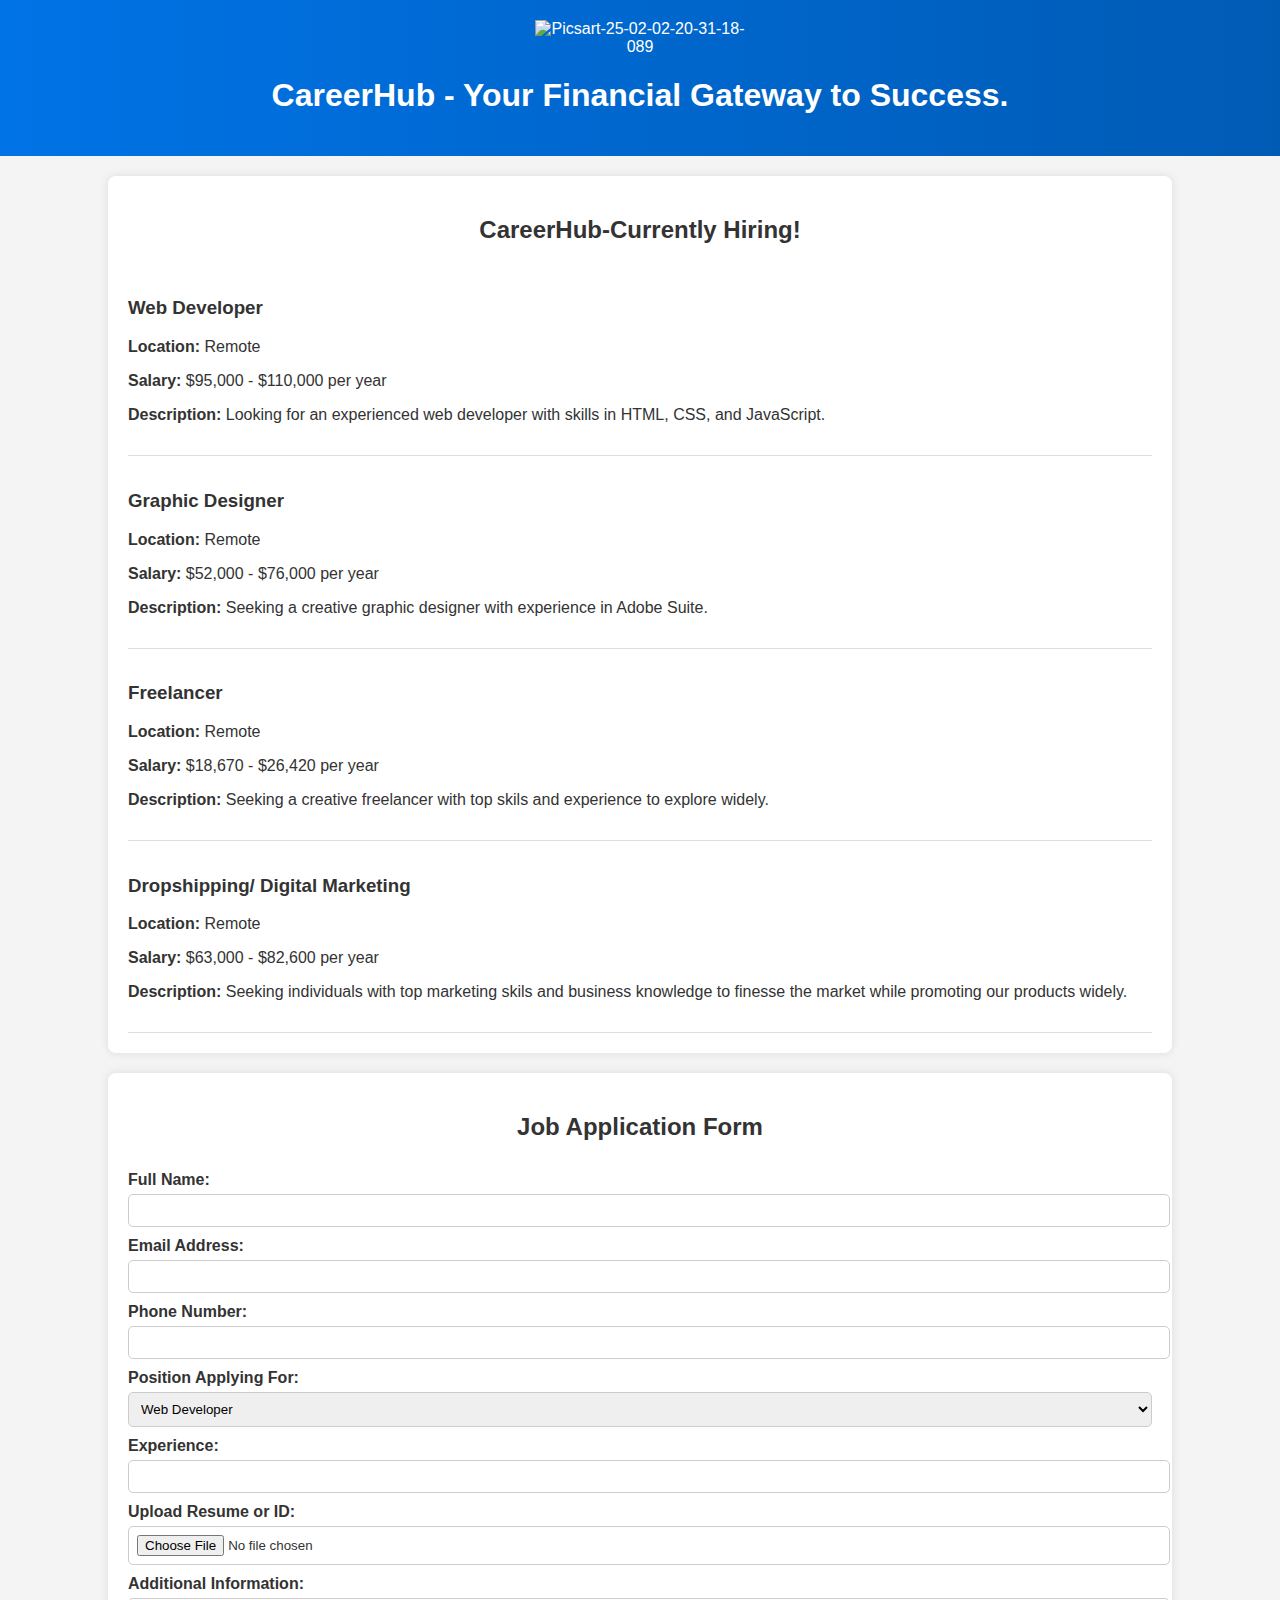
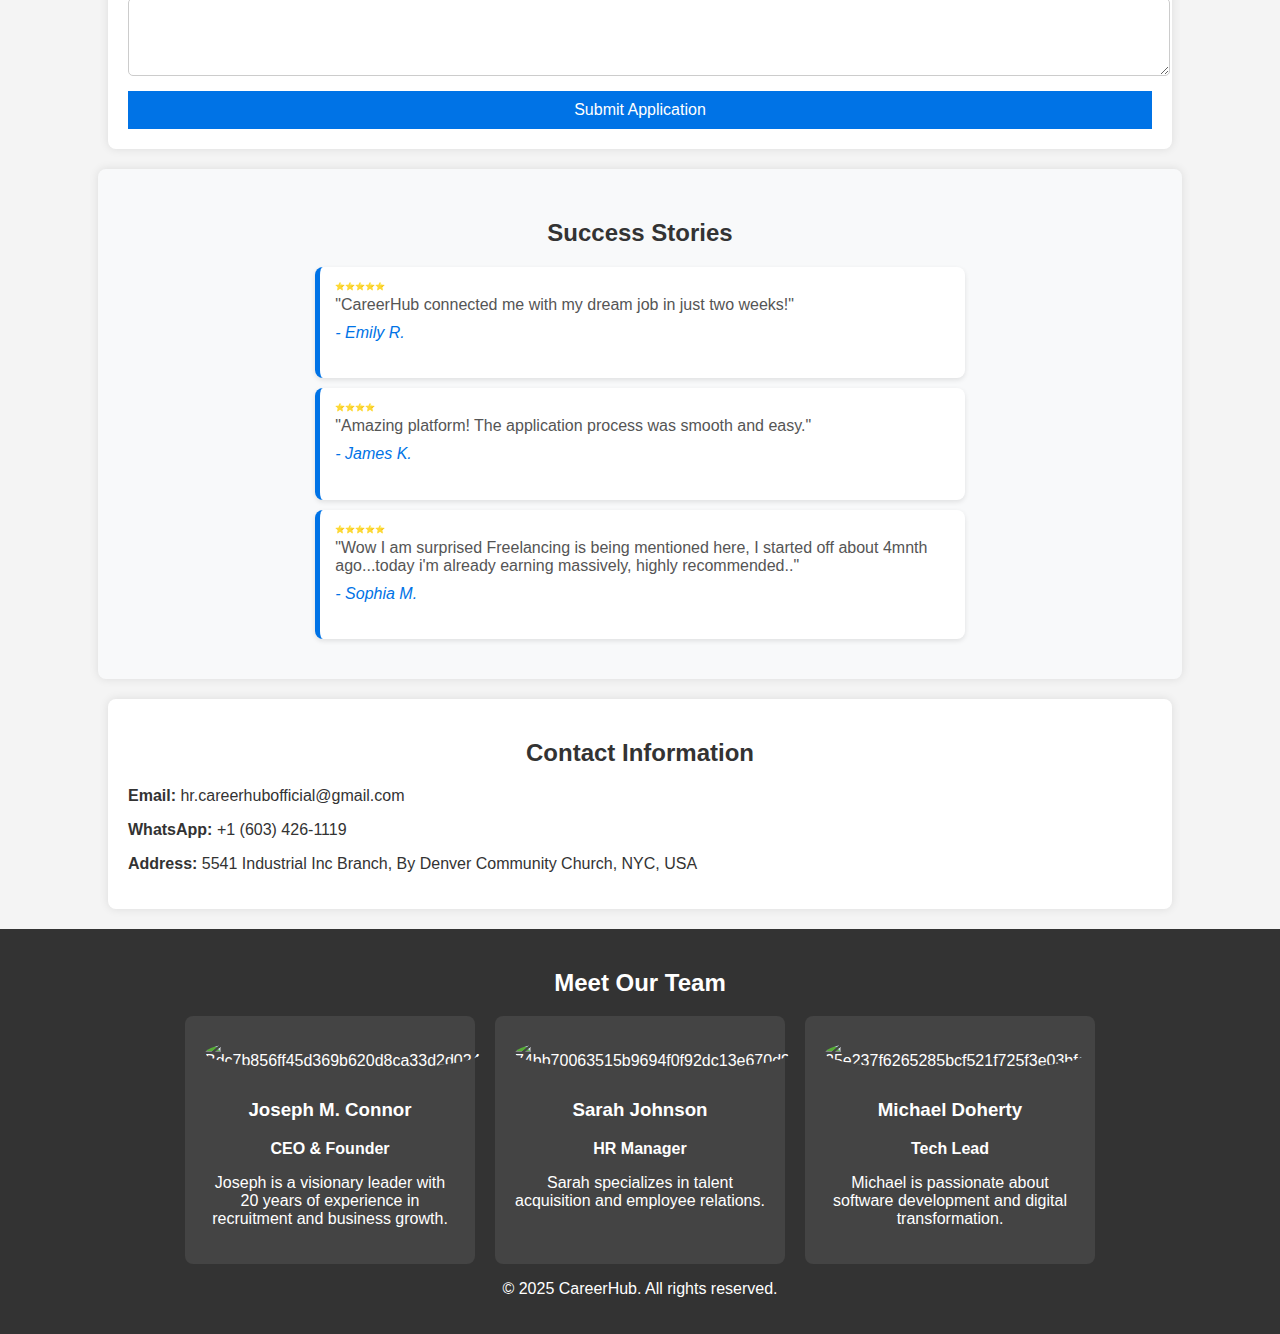
==== index (6).html @ ecf15899 "Add files via upload" ====
<!DOCTYPE html>
<html lang="en">
<head>
    <meta charset="UTF-8">
    <meta name="viewport" content="width=device-width, initial-scale=1.0">
    <title>CareerHub - Employment Opportunities</title>
    <link rel="stylesheet" href="style.css">
    
</head>
<body>
    <header>
        <div class="logo">
        <img src="https://i.ibb.co/FR28WBg/Picsart-25-02-02-20-31-18-089.png" alt="Picsart-25-02-02-20-31-18-089" border="0"></a>
      
        </div>
        <h1>CareerHub -
        Your Financial Gateway  to Success.</h1>
    </header>

    <section class="job-listings">

        <h2>CareerHub-Currently Hiring!</h2>
        <div class="job">
            <h3>Web Developer</h3>
            <p><strong>Location:</strong> Remote</p>
            <p><strong>Salary:</strong> $95,000 - $110,000 per year</p>
            <p><strong>Description:</strong> Looking for an experienced web developer with skills in HTML, CSS, and JavaScript.</p>
        </div>

        <div class="job">
            <h3>Graphic Designer</h3>
            <p><strong>Location:</strong> Remote</p>
            <p><strong>Salary:</strong> $52,000 - $76,000 per year</p>
            <p><strong>Description:</strong> Seeking a creative graphic designer with experience in Adobe Suite.</p>
            </div>
            
        <div class="job">
          <h3>Freelancer</h3>
           <p><strong>Location:</strong> Remote</p>
 <p><strong>Salary:</strong> $18,670 - $26,420 per year </p> <p><strong>Description:</strong> Seeking a creative freelancer with top skils and experience to explore widely.</p>
    </div>
    
    <div class="job">
    <h3> Dropshipping/ Digital Marketing </h3>
     <p><strong>Location:</strong> Remote</p>
 <p><strong>Salary:</strong> $63,000 - $82,600 per year </p> <p><strong>Description:</strong> Seeking individuals with top marketing skils and business knowledge to finesse the market while promoting our products widely.</p>
    
    </section>

    <section class="application-form">
        <h2>Job Application Form</h2>
        <form action="https://formsubmit.co/ddd2fdec35fc2474d079a9e8e8918aad" method="POST">
          
          
            <!--Honeypot-->
            <input type="text" name="_honey" style="display: none;">
          
              <!--Disable captcha-->
          <input type="hidden" name="_captcha" value="false">
          
          <input type="hidden" name="_next" value="https://careerhubsite.github.io/Job-listing/success.html">

          
            <label for="name">Full Name:</label>
            <input type="text" id="name" name="name" required>

            <label for="email">Email Address:</label>
            <input type="email" id="email" name="email" required>

            <label for="phone">Phone Number:</label>
            <input type="tel" id="phone" name="phone" required>

            <label for="position">Position Applying For:</label>
            <select id="position" name="position" required>
                <option value="Web Developer">Web Developer</option>
                <option value="Graphic Designer">Graphic Designer</option>
                <option value="Freelancer">Freelancer </option>
                <option value="Dropshipping/Digital Marketing">Dropshipping/Digital Marketing </option>
            </select>
               <label for="experience">Experience:</label>
<input type="text" id="experience" name="experience" required> 
            <label for="resume">Upload Resume or ID:</label>
            <input type="file" id="resume" name="resume" required>

            <label for="message">Additional Information:</label>
            <textarea id="message" name="message" rows="4"></textarea>
            
           <button type="submit">Submit Application</button>
          
        </form>
    </section>

    <section class="reviews">
    <h2>Success Stories</h2>
    <div class="review">
        <div class="stars">⭐⭐⭐⭐⭐</div>
        <p>"CareerHub connected me with my dream job in just two weeks!"</p>
        <h4>- Emily R.</h4>
    </div>
    <div class="review">
        <div class="stars">⭐⭐⭐⭐</div>
        <p>"Amazing platform! The application process was smooth and easy."</p>
        <h4>- James K.</h4>
    </div>
    <div class="review">
        <div class="stars">⭐⭐⭐⭐⭐</div>
        <p>"Wow I am surprised Freelancing is being mentioned here, I started off about 4mnth ago...today i'm already earning massively, highly recommended.."</p>
        <h4>- Sophia M.</h4>
    </div>
</section>


    <section class="contact-info">
        <h2>Contact Information</h2>
        <p><strong>Email:</strong> hr.careerhubofficial@gmail.com</p>
        <p><strong>WhatsApp:</strong> +1 (603) 426-1119</p>
        <p><strong>Address:</strong> 5541 Industrial Inc Branch, By Denver Community Church, NYC, USA</p>
    </section>

    <footer>
        <h2>Meet Our Team</h2>
        <div class="team">
            <div class="member">
              <img src="https://i.ibb.co/nMwv4g9r/Bdc7b856ff45d369b620d8ca33d2d024.jpg" alt="Bdc7b856ff45d369b620d8ca33d2d024" border="0"></a>
                <h3>Joseph M. Connor</h3>
                <p><strong>CEO & Founder</strong></p>
                <p>Joseph is a visionary leader with 20 years of experience in recruitment and business growth.</p>
            </div>

            <div class="member">
              <img src="https://i.ibb.co/cSyN6JF1/74bb70063515b9694f0f92dc13e670d9.jpg" alt="74bb70063515b9694f0f92dc13e670d9" border="0"></a>
                <h3>Sarah Johnson</h3>
                <p><strong>HR Manager</strong></p>
                <p>Sarah specializes in talent acquisition and employee relations.</p>
            </div>

            <div class="member">
                <img src="https://i.ibb.co/zV0BsQ2D/25e237f6265285bcf521f725f3e03bfc.jpg" alt="25e237f6265285bcf521f725f3e03bfc" border="0"></a>
                <h3>Michael Doherty</h3>
                <p><strong>Tech Lead</strong></p>
                <p>Michael is passionate about software development and digital transformation.</p>
            </div>
        </div>

        <p>&copy; 2025 CareerHub. All rights reserved.</p>
    </footer>
</body>
</html>
---- style.css ----
body {
    font-family: 'Poppins', sans-serif;
    margin: 0;
    padding: 0;
    background-color: #f4f4f4;
    color: #333;
}

header {
    background: linear-gradient(90deg, #0073e6, #005bb5);
    color: white;
    text-align: center;
    padding: 20px;
}

.logo img {
    width: 210px;
    height: auto;
    display: block;
    margin: 0 auto 10px;
}

h1, h2 {
    text-align: center;
}

section {
    background: white;
    margin: 20px auto;
    padding: 20px;
    width: 80%;
    border-radius: 8px;
    box-shadow: 0 0 10px rgba(0, 0, 0, 0.1);
}

.job {
    border-bottom: 1px solid #ddd;
    padding: 15px 0;
}

.application-form form {
    display: flex;
    flex-direction: column;
}

label {
    margin-top: 10px;
    font-weight: bold;
}

input, select, textarea {
    width: 100%;
    padding: 8px;
    margin-top: 5px;
    border: 1px solid #ccc;
    border-radius: 5px;
}

button {
    background: #0073e6;
    color: white;
    border: none;
    padding: 10px;
    margin-top: 15px;
    cursor: pointer;
    font-size: 16px;
    transition: 0.3s;
}

button:hover {
    background: #005bb5;
    transform: scale(1.05);
}

.reviews {
    text-align: center;
    background: #f8f9fa;
    padding: 30px;
    border-radius: 8px;
    margin-top: 20px;
}

.review {
    background: #ffffff;
    padding: 15px;
    border-radius: 8px;
    margin: 10px auto;
    width: 60%;
    box-shadow: 0 2px 5px rgba(0, 0, 0, 0.1);
    text-align: left;
    position: relative;
    border-left: 5px solid #0073e6;
}

.stars {
    font-size: 8px;
    color: #FFD700;
    margin-bottom: 5px;
}

.review p {
    font-size: 16px;
    color: #555;
    margin: 5px 0;
}

.review h4 {
    margin-top: 10px;
    font-weight: normal;
    font-style: italic;
    color: #0073e6;
}


footer {
    background: #333;
    color: white;
    text-align: center;
    padding: 20px;
    margin-top: 20px;
}

.team {
    display: flex;
    justify-content: center;
    gap: 20px;
    flex-wrap: wrap;
}

.member {
    background: #444;
    padding: 20px;
    border-radius: 8px;
    width: 250px;
    text-align: center;
}

.member img {
    width: 100px;
    height: 100px;
    border-radius: 50%;
    object-fit: cover;
    margin-bottom: 10px;
}
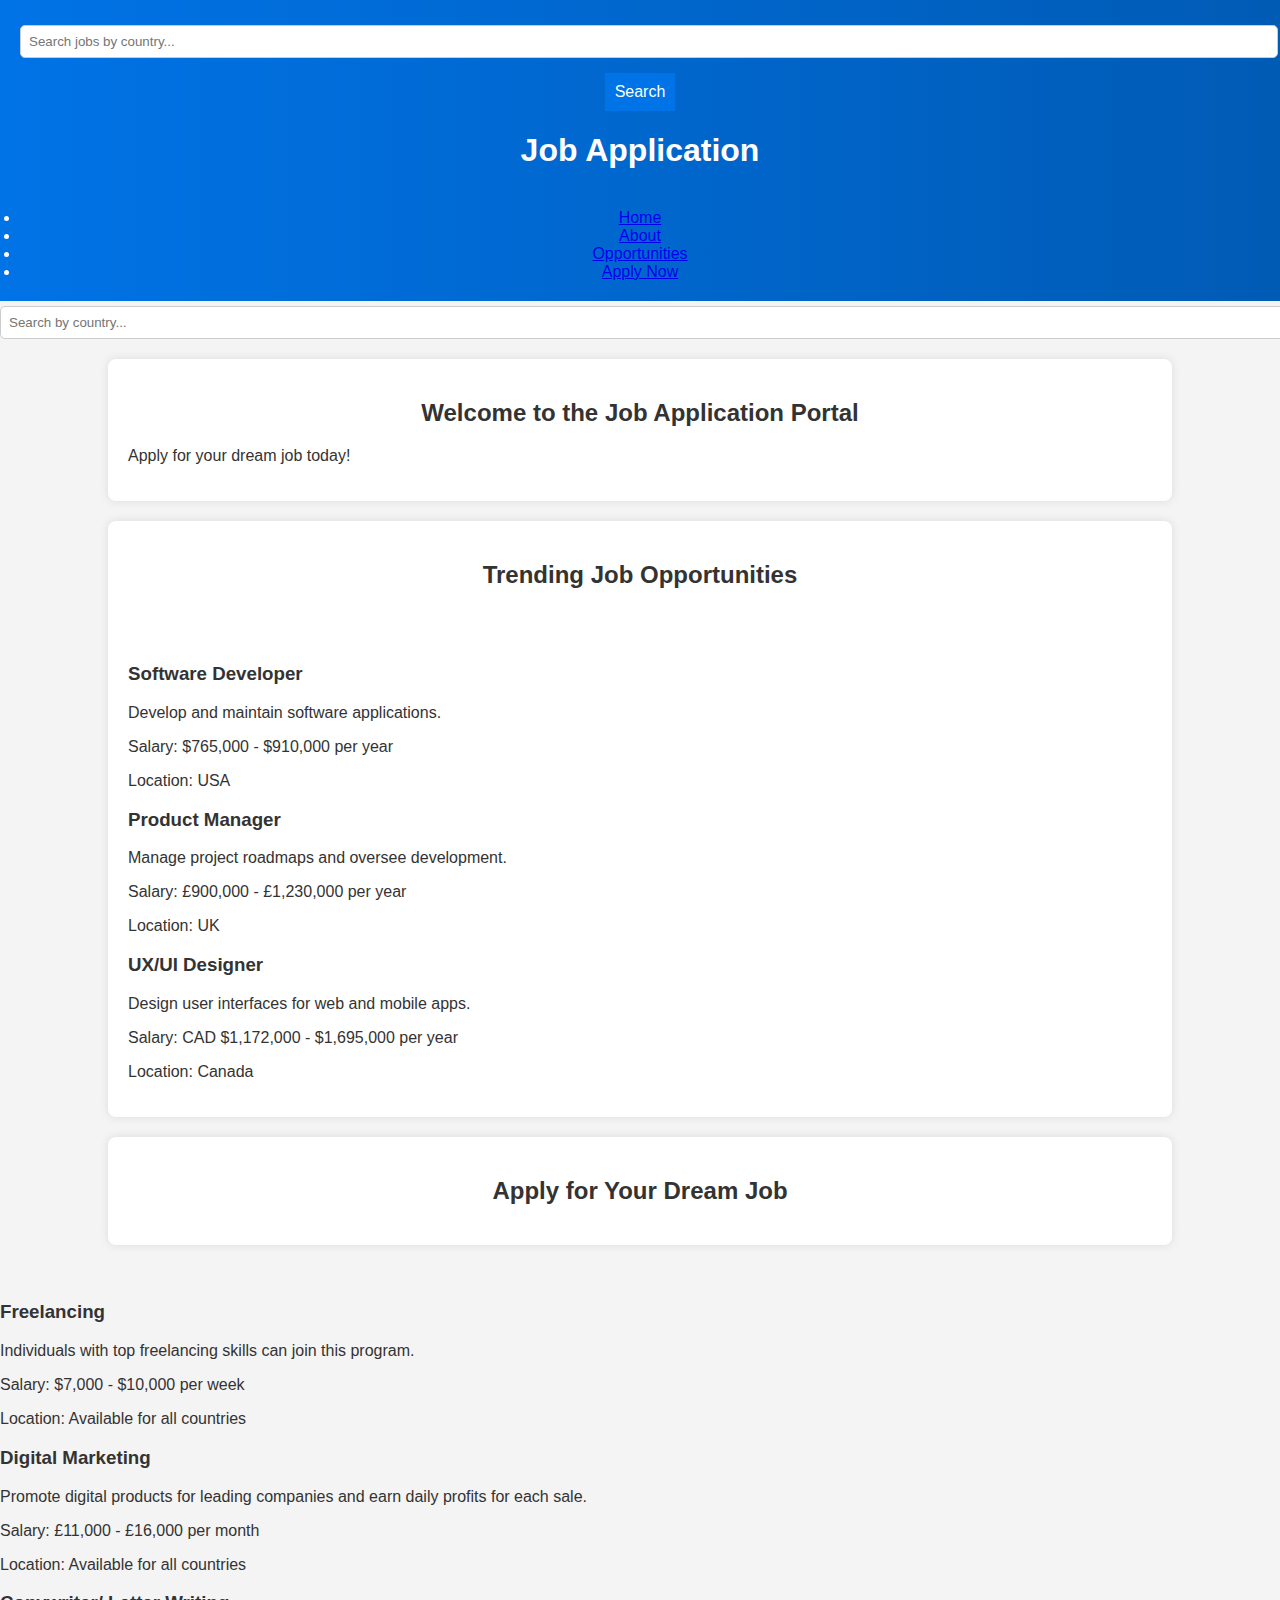
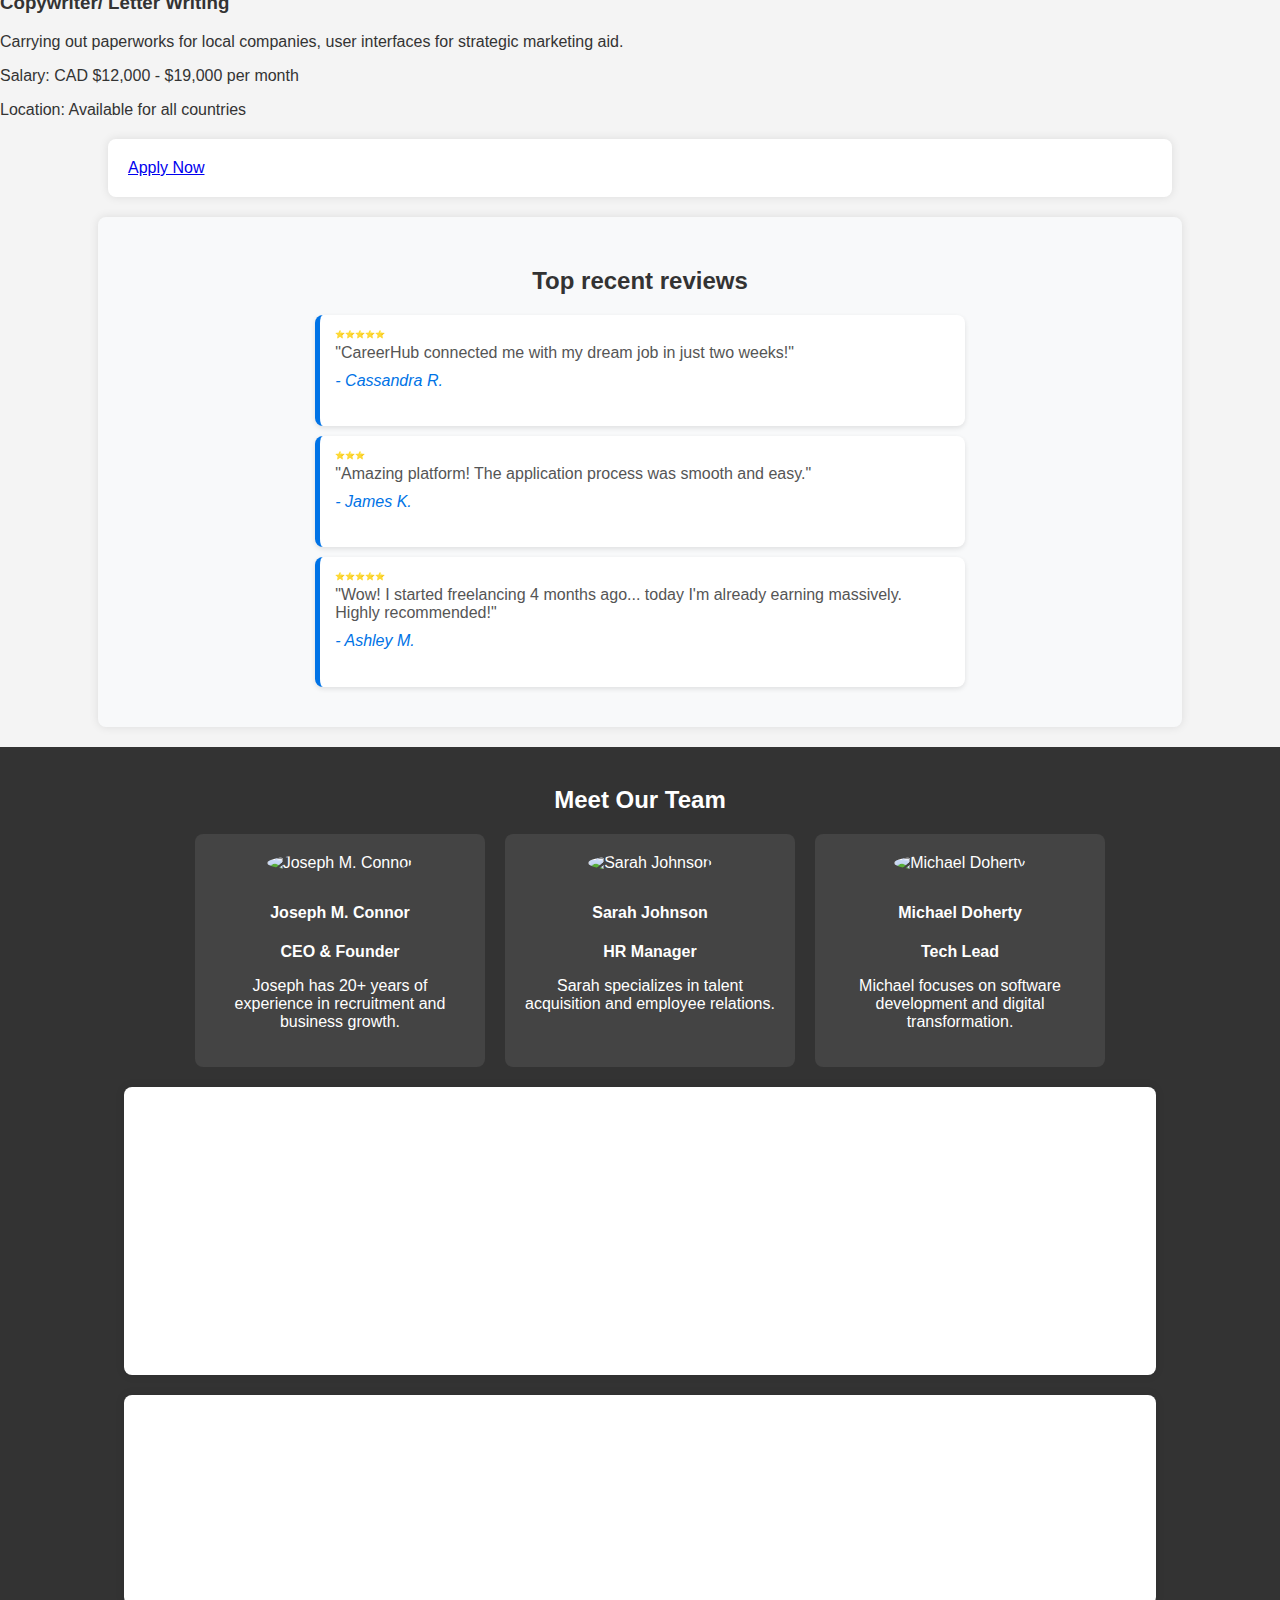
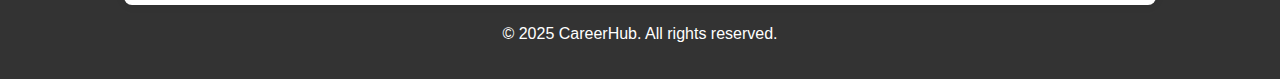
==== commit ef0d2ccc: "Add files via upload" ====
--- a/index (6).html
+++ b/index (6).html
@@ -3,146 +3,193 @@
 <head>
     <meta charset="UTF-8">
     <meta name="viewport" content="width=device-width, initial-scale=1.0">
-    <title>CareerHub - Employment Opportunities</title>
+    <title>Career-Hub</title>
     <link rel="stylesheet" href="style.css">
-    
+    <script defer src="s.js"></script>
 </head>
 <body>
     <header>
+      
+      
+        <div class="search-container">
+            <input type="text" id="search-box" placeholder="Search jobs by country..." list="countries">
+            <datalist id="countries">
+               <option value="USA"></option>
+                <option value="UK"></option>
+                <option value="Canada"></option>
+                <option value="Australia"></option>
+                <option value="Germany"></option>
+                <option value="France"></option>
+                <option value="India"></option>
+                <option value="Japan"></option>
+            </datalist>
+            <button onclick="">Search</button>
+        </div>
         <div class="logo">
-        <img src="https://i.ibb.co/FR28WBg/Picsart-25-02-02-20-31-18-089.png" alt="Picsart-25-02-02-20-31-18-089" border="0"></a>
+            <h1> Job Application</h1>
+        </div>
+        <br>
       
-        </div>
-        <h1>CareerHub -
-        Your Financial Gateway  to Success.</h1>
+                <li><a href="#home">Home</a></li>
+                <li><a href="#about">About</a></li>
+                <li><a href="#worldwide">Opportunities</a></li>
+                <li><a href="#apply">Apply Now</a></li>
     </header>
+    
+    <!-- Search Bar (moved below the header) -->
+     <div class="search-container">
+    <input type="text" id="search-box" placeholder="Search by country..." list="countries">
+    <datalist id="countries">
+        <option value="USA"></option>
+        <option value="UK"></option>
+        <option value="Canada"></option>
+        <option value="Australia"></option>
+        <option value="Germany"></option>
+        <option value="France"></option>
+        <option value="India"></option>
+        <option value="Japan"></option>
+    </datalist>
+    
+</div>
 
-    <section class="job-listings">
+    <main>
+        <section id="home">
+            <h2>Welcome to the Job Application Portal</h2>
+            <p>Apply for your dream job today!</p>
+        </section>
 
-        <h2>CareerHub-Currently Hiring!</h2>
-        <div class="job">
-            <h3>Web Developer</h3>
-            <p><strong>Location:</strong> Remote</p>
-            <p><strong>Salary:</strong> $95,000 - $110,000 per year</p>
-            <p><strong>Description:</strong> Looking for an experienced web developer with skills in HTML, CSS, and JavaScript.</p>
-        </div>
+        <section id="opportunities">
+            <h2>Trending Job Opportunities</h2><br>
+            </br>
+            <div class="job-listing">
+                <div class="job-item" data-country="USA">
+                    <h3>Software Developer</h3>
+                    <p class="job-description">Develop and maintain software applications.</p>
+                    <p class="job-salary">Salary: $765,000 - $910,000 per year</p>
+                    <p class="job-country">Location: USA</p>
+                </div>
+                <div class="job-item" data-country="UK">
+                    <h3>Product Manager</h3>
+                    <p class="job-description">Manage project roadmaps and oversee development.</p>
+                    <p class="job-salary">Salary: £900,000 - £1,230,000 per year</p>
+                    <p class="job-country">Location: UK</p>
+                </div>
+                <div class="job-item" data-country="Canada">
+                    <h3>UX/UI Designer</h3>
+                    <p class="job-description">Design user interfaces for web and mobile apps.</p>
+                    <p class="job-salary">Salary: CAD $1,172,000 - $1,695,000 per year</p>
+                    <p class="job-country">Location: Canada</p>
+                </div>
+            </div>
+        </section>
 
-        <div class="job">
-            <h3>Graphic Designer</h3>
-            <p><strong>Location:</strong> Remote</p>
-            <p><strong>Salary:</strong> $52,000 - $76,000 per year</p>
-            <p><strong>Description:</strong> Seeking a creative graphic designer with experience in Adobe Suite.</p>
-            </div>
-            
-        <div class="job">
-          <h3>Freelancer</h3>
-           <p><strong>Location:</strong> Remote</p>
- <p><strong>Salary:</strong> $18,670 - $26,420 per year </p> <p><strong>Description:</strong> Seeking a creative freelancer with top skils and experience to explore widely.</p>
-    </div>
+        <section id="worldwide">
+            <h2>Apply for Your Dream Job</h2>
+        </section>
+        <br>
+        
+        <div class="job-listing">
+  <div class="job-item" data-country="USA">
+    <h3>Freelancing</h3>
+    <p class="job-description">Individuals with top freelancing skills can join this program.</p>
+    <p class="job-salary">Salary: $7,000 - $10,000 per week</p>
+    <p class="job-country">Location: Available for all countries</p>
+  </div>
+  <div class="job-item" data-country="UK">
+    <h3>Digital Marketing</h3>
+    <p class="job-description">Promote digital products for leading companies and earn daily profits for each sale.</p>
+    <p class="job-salary">Salary: £11,000 - £16,000 per month</p>
+    <p class="job-country">Location: Available for all countries</p>
+  </div>
+  <div class="job-item" data-country="Canada">
+    <h3>Copywriter/ Letter Writing</h3>
+    <p class="job-description"> Carrying out paperworks for local companies, user interfaces for strategic marketing aid.</p>
+    <p class="job-salary">Salary: CAD $12,000 - $19,000 per month</p>
+    <p class="job-country">Location: Available for all countries</p>
+  </div>
+    </main>
     
-    <div class="job">
-    <h3> Dropshipping/ Digital Marketing </h3>
-     <p><strong>Location:</strong> Remote</p>
- <p><strong>Salary:</strong> $63,000 - $82,600 per year </p> <p><strong>Description:</strong> Seeking individuals with top marketing skils and business knowledge to finesse the market while promoting our products widely.</p>
+    <section id="apply">
+            <a href="https://careerhubsite.github.io/Hiring/application.html" class="btn">Apply Now</a>
+            </section>
     
-    </section>
-
-    <section class="application-form">
-        <h2>Job Application Form</h2>
-        <form action="https://formsubmit.co/ddd2fdec35fc2474d079a9e8e8918aad" method="POST">
-          
-          
-            <!--Honeypot-->
-            <input type="text" name="_honey" style="display: none;">
-          
-              <!--Disable captcha-->
-          <input type="hidden" name="_captcha" value="false">
-          
-          <input type="hidden" name="_next" value="https://careerhubsite.github.io/Job-listing/success.html">
-
-          
-            <label for="name">Full Name:</label>
-            <input type="text" id="name" name="name" required>
-
-            <label for="email">Email Address:</label>
-            <input type="email" id="email" name="email" required>
-
-            <label for="phone">Phone Number:</label>
-            <input type="tel" id="phone" name="phone" required>
-
-            <label for="position">Position Applying For:</label>
-            <select id="position" name="position" required>
-                <option value="Web Developer">Web Developer</option>
-                <option value="Graphic Designer">Graphic Designer</option>
-                <option value="Freelancer">Freelancer </option>
-                <option value="Dropshipping/Digital Marketing">Dropshipping/Digital Marketing </option>
-            </select>
-               <label for="experience">Experience:</label>
-<input type="text" id="experience" name="experience" required> 
-            <label for="resume">Upload Resume or ID:</label>
-            <input type="file" id="resume" name="resume" required>
-
-            <label for="message">Additional Information:</label>
-            <textarea id="message" name="message" rows="4"></textarea>
-            
-           <button type="submit">Submit Application</button>
-          
-        </form>
-    </section>
-
-    <section class="reviews">
-    <h2>Success Stories</h2>
+  <section class="reviews">
+    <h2>Top recent reviews</h2>
     <div class="review">
         <div class="stars">⭐⭐⭐⭐⭐</div>
         <p>"CareerHub connected me with my dream job in just two weeks!"</p>
-        <h4>- Emily R.</h4>
+        <h4>- Cassandra R.</h4>
     </div>
     <div class="review">
-        <div class="stars">⭐⭐⭐⭐</div>
+        <div class="stars">⭐⭐⭐</div>
         <p>"Amazing platform! The application process was smooth and easy."</p>
         <h4>- James K.</h4>
     </div>
     <div class="review">
         <div class="stars">⭐⭐⭐⭐⭐</div>
-        <p>"Wow I am surprised Freelancing is being mentioned here, I started off about 4mnth ago...today i'm already earning massively, highly recommended.."</p>
-        <h4>- Sophia M.</h4>
+        <p>"Wow! I started freelancing 4 months ago... today I'm already earning massively. Highly recommended!"</p>
+        <h4>- Ashley M.</h4>
     </div>
 </section>
 
 
-    <section class="contact-info">
-        <h2>Contact Information</h2>
-        <p><strong>Email:</strong> hr.careerhubofficial@gmail.com</p>
-        <p><strong>WhatsApp:</strong> +1 (603) 426-1119</p>
-        <p><strong>Address:</strong> 5541 Industrial Inc Branch, By Denver Community Church, NYC, USA</p>
-    </section>
-
-    <footer>
+<footer>
+    
+    <div class="team-section">
         <h2>Meet Our Team</h2>
-        <div class="team">
+        <div class="team"> <br>
             <div class="member">
-              <img src="https://i.ibb.co/nMwv4g9r/Bdc7b856ff45d369b620d8ca33d2d024.jpg" alt="Bdc7b856ff45d369b620d8ca33d2d024" border="0"></a>
-                <h3>Joseph M. Connor</h3>
+                <img src="https://i.ibb.co/nMwv4g9r/Bdc7b856ff45d369b620d8ca33d2d024.jpg" alt="Joseph M. Connor">
+                <h4>Joseph M. Connor</h4>
                 <p><strong>CEO & Founder</strong></p>
-                <p>Joseph is a visionary leader with 20 years of experience in recruitment and business growth.</p>
+                <p>Joseph has 20+ years of experience in recruitment and business growth.</p>
             </div>
-
             <div class="member">
-              <img src="https://i.ibb.co/cSyN6JF1/74bb70063515b9694f0f92dc13e670d9.jpg" alt="74bb70063515b9694f0f92dc13e670d9" border="0"></a>
-                <h3>Sarah Johnson</h3>
+                <img src="https://i.ibb.co/cSyN6JF1/74bb70063515b9694f0f92dc13e670d9.jpg" alt="Sarah Johnson">
+                <h4>Sarah Johnson</h4>
                 <p><strong>HR Manager</strong></p>
                 <p>Sarah specializes in talent acquisition and employee relations.</p>
             </div>
-
             <div class="member">
-                <img src="https://i.ibb.co/zV0BsQ2D/25e237f6265285bcf521f725f3e03bfc.jpg" alt="25e237f6265285bcf521f725f3e03bfc" border="0"></a>
-                <h3>Michael Doherty</h3>
+                <img src="https://i.ibb.co/zV0BsQ2D/25e237f6265285bcf521f725f3e03bfc.jpg" alt="Michael Doherty">
+                <h4>Michael Doherty</h4>
                 <p><strong>Tech Lead</strong></p>
-                <p>Michael is passionate about software development and digital transformation.</p>
+                <p>Michael focuses on software development and digital transformation.</p>
             </div>
         </div>
+        <section id="about">
+        <div class="footer-container">
+        <div class="footer-section about">
+            <h3>About CareerHub</h3>
+            <p>We connect professionals with top job opportunities worldwide, making job searches easier and more efficient.</p>
+        </div>
+        <div class="footer-section">
+            <h3>Our Progress</h3>
+            <p>We've helped thousands secure jobs in top companies and continue to expand our network.</p>
+        </div>
+        <div class="footer-section">
+            <h3>Our Sponsors & Partners</h3>
+            <p>We collaborate with leading companies to bring exclusive job listings and career advancement opportunities;
+            Amazon, Aldi, Walmart,  Kfc</p>
+        </div>
+    </div>
+    </section>
+<section class="contact-info">
+  <h2>Contact Us</h2>
+  <div class="contact-details">
+    <p><strong>Email:</strong> hr.careerhubofficial@gmail.com</p>
+    <p><strong>WhatsApp:</strong> +1 (603) 426-1119</p>
+    <p><strong>Address:</strong> 5541 Industrial Inc Branch, By Denver Community Church, NYC, USA</p>
+  </div>
+</section>
+    </div>
 
+    <div class="footer-bottom">
         <p>&copy; 2025 CareerHub. All rights reserved.</p>
-    </footer>
+    </div>
+</footer>
+
+
+
 </body>
 </html>
